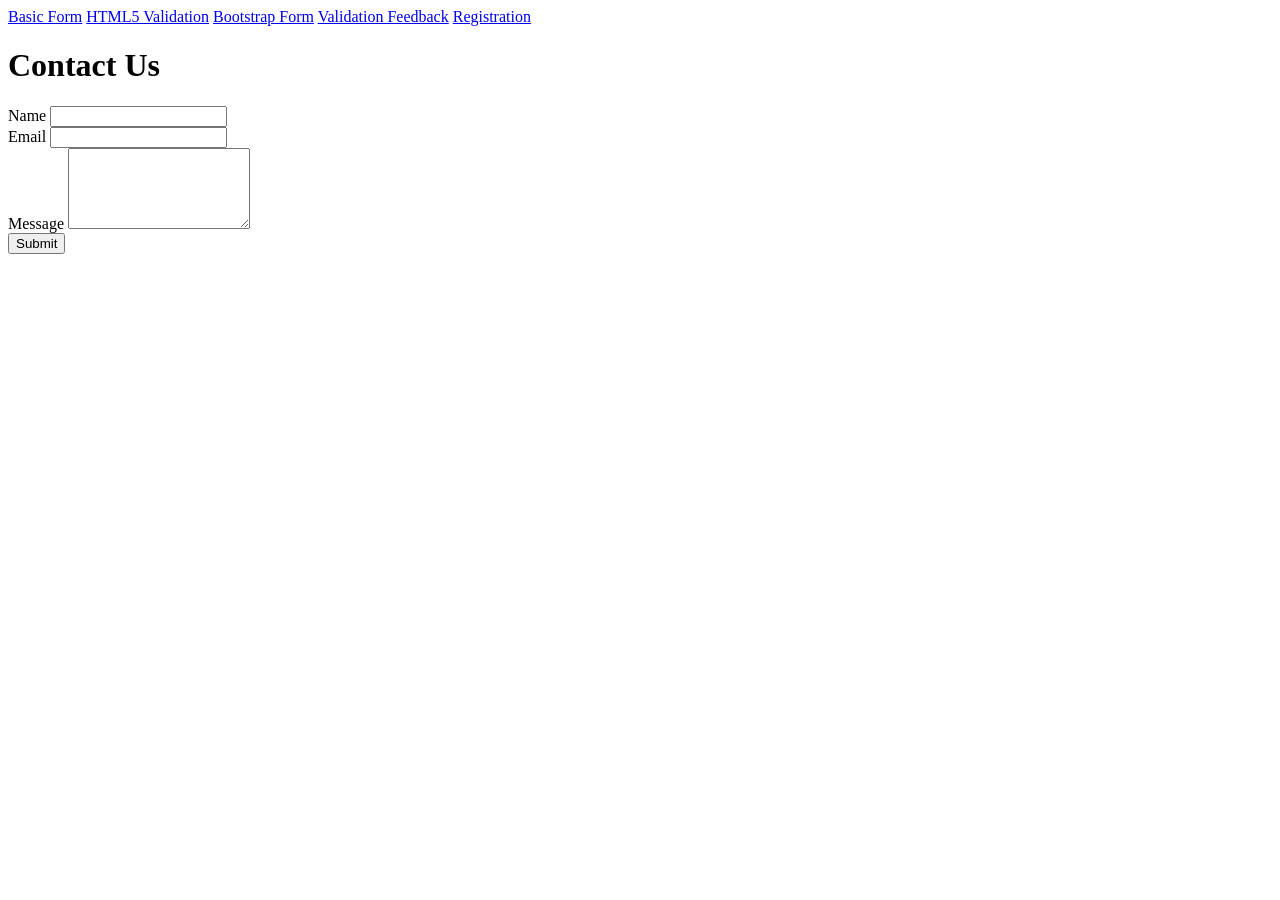
==== index.html @ 182c7df9 "Add basic and Bootstrap contact forms with HTML5 validation" ====
<!DOCTYPE html>
<html lang="en">
<head>
    <meta charset="UTF-8">
    <meta name="viewport" content="width=device-width, initial-scale=1.0">
    <title>Contact Form</title>
</head>
<body>
    <nav>
        <a href="index.html">Basic Form</a>
        <a href="validation.html">HTML5 Validation</a>
        <a href="bootstrap.html">Bootstrap Form</a>
        <a href="feedback.html">Validation Feedback</a>
        <a href="registration.html">Registration</a>
    </nav>

    <main>
        <h1>Contact Us</h1>

        <form>
            <div>
                <label for="name">Name</label>
                <input type="text" id="name" name="name">
            </div>

            <div>
                <label for="email">Email</label>
                <input type="email" id="email" name="email">
            </div>

            <div>
                <label for="message">Message</label>
                <textarea id="message" name="message" rows="5"></textarea>
            </div>

            <button type="submit">Submit</button>
        </form>
    </main>
</body>
</html>
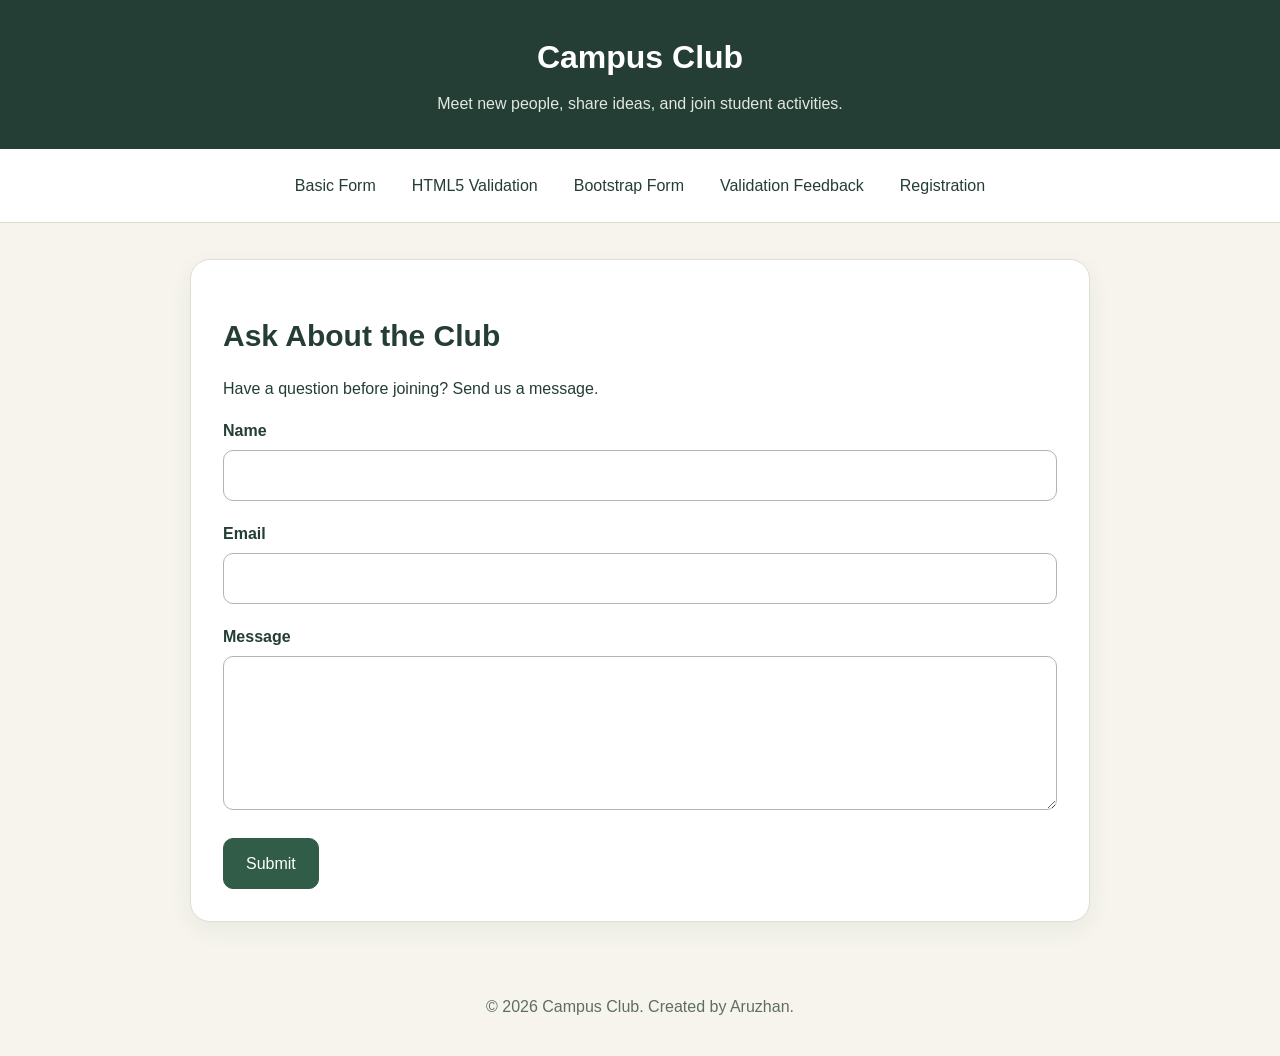
==== commit 64027a89: "Add Campus Club styling and registration validation" ====
--- a/index.html
+++ b/index.html
@@ -4,8 +4,15 @@
     <meta charset="UTF-8">
     <meta name="viewport" content="width=device-width, initial-scale=1.0">
     <title>Contact Form</title>
+    <link rel="stylesheet" href="style.css">
 </head>
 <body>
+
+<header>
+    <h2>Campus Club</h2>
+    <p>Meet new people, share ideas, and join student activities.</p>
+</header>
+
     <nav>
         <a href="index.html">Basic Form</a>
         <a href="validation.html">HTML5 Validation</a>
@@ -15,9 +22,10 @@
     </nav>
 
     <main>
-        <h1>Contact Us</h1>
+        <h1>Ask About the Club</h1>
+ <p>Have a question before joining? Send us a message.</p>
 
-        <form>
+        <form class="basic-form">
             <div>
                 <label for="name">Name</label>
                 <input type="text" id="name" name="name">
@@ -36,5 +44,8 @@
             <button type="submit">Submit</button>
         </form>
     </main>
+<footer>
+    <p>© 2026 Campus Club. Created by Aruzhan.</p>
+</footer>
 </body>
 </html>
--- a/style.css
+++ b/style.css
@@ -0,0 +1,165 @@
+* {
+    box-sizing: border-box;
+}
+
+body {
+    margin: 0;
+    font-family: Arial, sans-serif;
+    background-color: #f6f4ed;
+    color: #243d35;
+    line-height: 1.6;
+}
+
+header {
+    padding: 32px 24px;
+    background-color: #243d35;
+    color: white;
+    text-align: center;
+}
+
+header h2 {
+    margin: 0 0 8px;
+    font-size: 32px;
+    font-weight: bold;
+}
+
+header p {
+    margin: 0;
+    color: #e0e9df;
+}
+
+nav {
+    padding: 16px !important;
+    background-color: white !important;
+    border-bottom: 1px solid #deded3;
+}
+
+nav,
+nav .container {
+    display: flex;
+    flex-wrap: wrap;
+    justify-content: center;
+    gap: 12px;
+}
+
+nav a {
+    padding: 8px 12px;
+    color: #243d35 !important;
+    text-decoration: none;
+    border-radius: 8px;
+}
+
+nav a:hover {
+    background-color: #e8eee5;
+}
+
+main,
+main.container {
+    width: calc(100% - 32px);
+    max-width: 900px;
+    margin: 36px auto;
+    padding: 32px !important;
+    background-color: white;
+    border: 1px solid #deded3;
+    border-radius: 20px;
+    box-shadow: 0 8px 24px rgba(36, 61, 53, 0.06);
+}
+
+h1 {
+    font-size: 30px;
+    font-weight: bold;
+    margin-bottom: 12px;
+}
+
+label {
+    font-weight: 600;
+}
+
+input:not([type="radio"]):not([type="checkbox"]),
+textarea,
+select {
+    width: 100%;
+    padding: 12px;
+    border-radius: 10px;
+    font: inherit;
+}
+
+textarea {
+    resize: vertical;
+}
+
+button {
+    padding: 12px 22px;
+    border: 1px solid #315c47;
+    border-radius: 10px;
+    background-color: #315c47;
+    color: white;
+    font: inherit;
+    cursor: pointer;
+}
+
+button:hover {
+    background-color: #243d35;
+}
+
+.btn-primary {
+    --bs-btn-bg: #315c47;
+    --bs-btn-border-color: #315c47;
+    --bs-btn-hover-bg: #243d35;
+    --bs-btn-hover-border-color: #243d35;
+    --bs-btn-active-bg: #243d35;
+    --bs-btn-active-border-color: #243d35;
+}
+
+button[type="reset"] {
+    background-color: white;
+    color: #315c47;
+}
+
+button[type="reset"]:hover {
+    background-color: #e8eee5;
+}
+
+footer {
+    padding: 20px;
+    text-align: center;
+    color: #5e6e65;
+}
+
+.basic-form > div {
+    margin-bottom: 20px;
+}
+
+.basic-form label {
+    display: block;
+    margin-bottom: 6px;
+}
+
+.basic-form input,
+.basic-form textarea {
+    border: 1px solid #aab8ae;
+}
+
+a:focus-visible,
+button:focus-visible,
+.basic-form input:focus-visible,
+.basic-form textarea:focus-visible {
+    outline: 3px solid #b78836;
+    outline-offset: 3px;
+}
+
+@media (max-width: 600px) {
+    main,
+    main.container {
+        padding: 20px !important;
+        margin: 20px auto;
+    }
+
+    header h2 {
+        font-size: 26px;
+    }
+
+    h1 {
+        font-size: 24px;
+    }
+}
